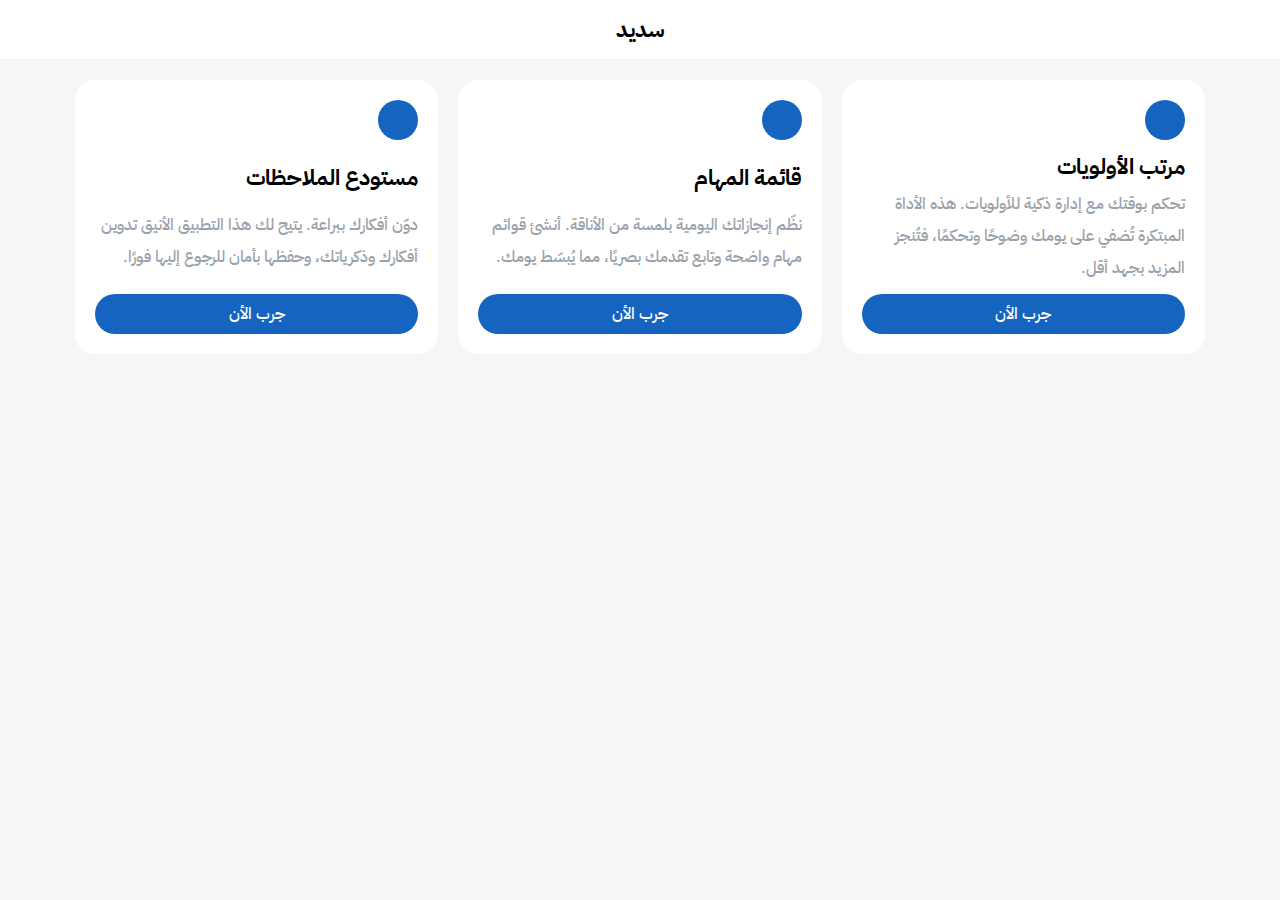
==== home.html @ 163f30ad "Add files via upload" ====
<!DOCTYPE html>
<html lang="ar" dir="rtl">
    <head>
        <meta charset="UTF-8" />
        <meta name="viewport" content="width=device-width, initial-scale=1.0" />
        <link rel="stylesheet" href="CSS/all.min.css" />
        <link rel="stylesheet" href="CSS/home.css" />
        <link rel="stylesheet" href="https://cdn.hugeicons.com/font/hgi-stroke-rounded.css" crossorigin="anonymous" />
        <title>سديد</title>
    </head>
    <body>
        <!-- Start Content -->
        <header>
            <div class="logo">سديد</div>
        </header>
        <section>
            <div class="container">
                <div class="box">
                    <div class="icon">
                        <i class="hgi hgi-stroke hgi-ai-computer"></i>
                    </div>
                    <h3>مرتب الأولويات</h3>
                    <p>تحكم بوقتك مع إدارة ذكية للأولويات. هذه الأداة المبتكرة تُضفي على يومك وضوحًا وتحكمًا، فتُنجز المزيد بجهد أقل.</p>
                    <a href="#"><button>جرب الأن</button></a>
                </div>
                <div class="box">
                    <div class="icon">
                        <i class="hgi hgi-stroke hgi-books-02"></i>
                    </div>
                    <h3>قائمة المهام</h3>
                    <p>نظّم إنجازاتك اليومية بلمسة من الأناقة. أنشئ قوائم مهام واضحة وتابع تقدمك بصريًا، مما يُبسّط يومك.</p>
                    <a href="#"><button>جرب الأن</button></a>
                </div>
                <div class="box">
                    <div class="icon">
                        <i class="hgi hgi-stroke hgi-folder-edit"></i>
                    </div>
                    <h3>مستودع الملاحظات</h3>
                    <p>دوّن أفكارك ببراعة. يتيح لك هذا التطبيق الأنيق تدوين أفكارك وذكرياتك، وحفظها بأمان للرجوع إليها فورًا.</p>
                    <a href="#"><button>جرب الأن</button></a>
                </div>
            </div>
        </section>
        <!-- End Content -->
        <!-- Script File -->
        <script src="JS/main.js"></script>
    </body>
</html>
---- CSS/home.css ----
@import url('https://fonts.googleapis.com/css2?family=Dancing+Script:wght@400..700&family=IBM+Plex+Sans+Arabic:wght@100;200;300;400;500;600;700&family=Kanit:ital,wght@0,100;0,200;0,300;0,400;0,500;0,600;0,700;0,800;0,900;1,100;1,200;1,300;1,400;1,500;1,600;1,700;1,800;1,900&display=swap');
* {
    margin: 0;
    padding: 0;
    box-sizing: border-box;
    user-select: none;
    font-family: "IBM Plex Sans Arabic", sans-serif;
}
:root {
    --main-color: #1565c0;
    --main-color-alt: #0d47a1;
    --main-transition: 300ms;
    --main-border: 1px solid #eee;
    --main-rad-border-btn: 999999px;
    --main-rad-border-div: 20px;
    --white-color: #fff;
    --black-color: #000;
    --gray-color: #99a1aa;
}
body {
    background-color: #f6f6f8;
}
.container {
    padding-left: 20px;
    padding-right: 20px;
    margin-left: auto;
    margin-right: auto;
}
/* Small */
@media (min-width: 768px) {
    .container {
        width: 750px;
    }
}
/* Medium */
@media (min-width: 992px) {
    .container {
        width: 970px;
    }
}
/* Large */
@media (min-width: 1200px) {
    .container {
        width: 1170px;
    }
}
header {
    min-height: 60px;
    background-color: var(--white-color);
    display: flex;
    align-items: center;
    justify-content: center;
    position: fixed;
    top: 0;
    left: 0;
    width: 100%;
    border-bottom: var(--main-border);
}
header .logo {
    font-size: 22px;
    color: var(--black-color);
    font-weight: bold;
}
section {
    margin-top: 60px;
    padding: 20px 0;
}
section .container {
    display: grid;
    grid-template-columns: repeat(auto-fill, minmax(300px, 1fr));
    gap: 20px;
}
section .box {
    background-color: var(--white-color);
    padding: 20px;
    border-radius: var(--main-rad-border-div);
    display: flex;
    justify-content: space-between;
    flex-direction: column;
}
section .box .icon {
    width: 40px;
    height: 40px;
    border-radius: 50%;
    background-color: var(--main-color);
    display: flex;
    align-items: center;
    justify-content: center;
    color: var(--white-color);
    margin-bottom: 10px;
}
section .box .icon i {
    font-size: 22px;
}
section .box h3 {
    font-size: 22px;
    color: var(--black-color);
    font-weight: 700;
    margin-bottom: 5px;
}
section .box p {
    color: var(--gray-color);
    font-size: 16px;
    line-height: 2;
    font-weight: 500;
    margin-bottom: 10px;
}
section .box button {
    width: 100%;
    height: 40px;
    border: none;
    border-radius: var(--main-rad-border-btn);
    color: var(--white-color);
    background-color: var(--main-color);
    font-size: 16px;
    font-weight: 500;
    cursor: pointer;
    transition: var(--main-transition);
}
section .box button:hover {
    background-color: var(--main-color-alt);
}
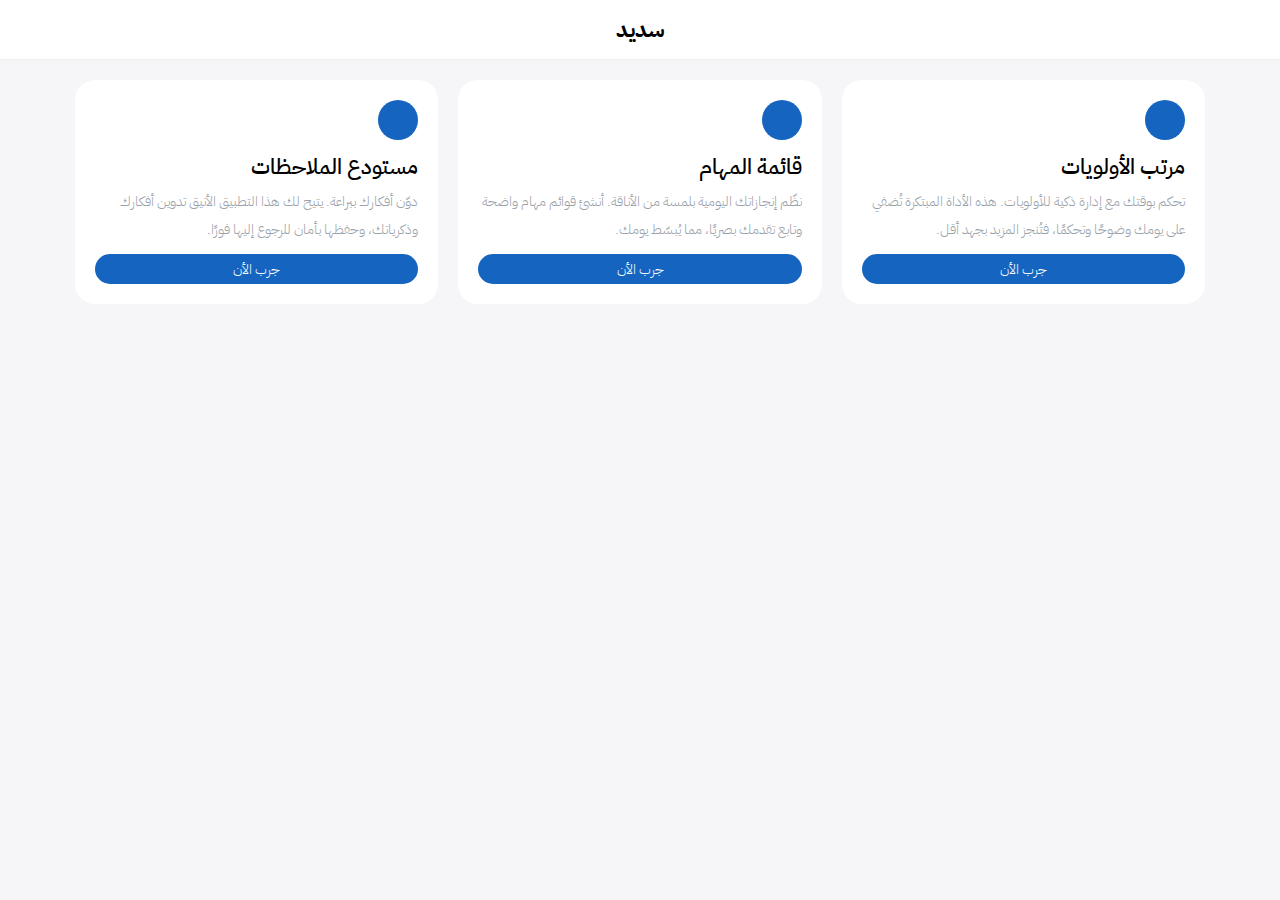
==== commit 0cb680ab: "Update home.html" ====
--- a/home.html
+++ b/home.html
@@ -21,7 +21,7 @@
                     </div>
                     <h3>مرتب الأولويات</h3>
                     <p>تحكم بوقتك مع إدارة ذكية للأولويات. هذه الأداة المبتكرة تُضفي على يومك وضوحًا وتحكمًا، فتُنجز المزيد بجهد أقل.</p>
-                    <a href="#"><button>جرب الأن</button></a>
+                    <a href="priority.html"><button>جرب الأن</button></a>
                 </div>
                 <div class="box">
                     <div class="icon">
@@ -45,4 +45,4 @@
         <!-- Script File -->
         <script src="JS/main.js"></script>
     </body>
-</html>+</html>
--- a/CSS/home.css
+++ b/CSS/home.css
@@ -95,28 +95,28 @@
 section .box h3 {
     font-size: 22px;
     color: var(--black-color);
-    font-weight: 700;
+    font-weight: 500;
     margin-bottom: 5px;
 }
 section .box p {
     color: var(--gray-color);
-    font-size: 16px;
+    font-size: 14px;
     line-height: 2;
-    font-weight: 500;
+    font-weight: 300;
     margin-bottom: 10px;
 }
 section .box button {
     width: 100%;
-    height: 40px;
+    height: 30px;
     border: none;
     border-radius: var(--main-rad-border-btn);
     color: var(--white-color);
     background-color: var(--main-color);
-    font-size: 16px;
-    font-weight: 500;
+    font-size: 14px;
+    font-weight: 300;
     cursor: pointer;
     transition: var(--main-transition);
 }
 section .box button:hover {
     background-color: var(--main-color-alt);
-}+}
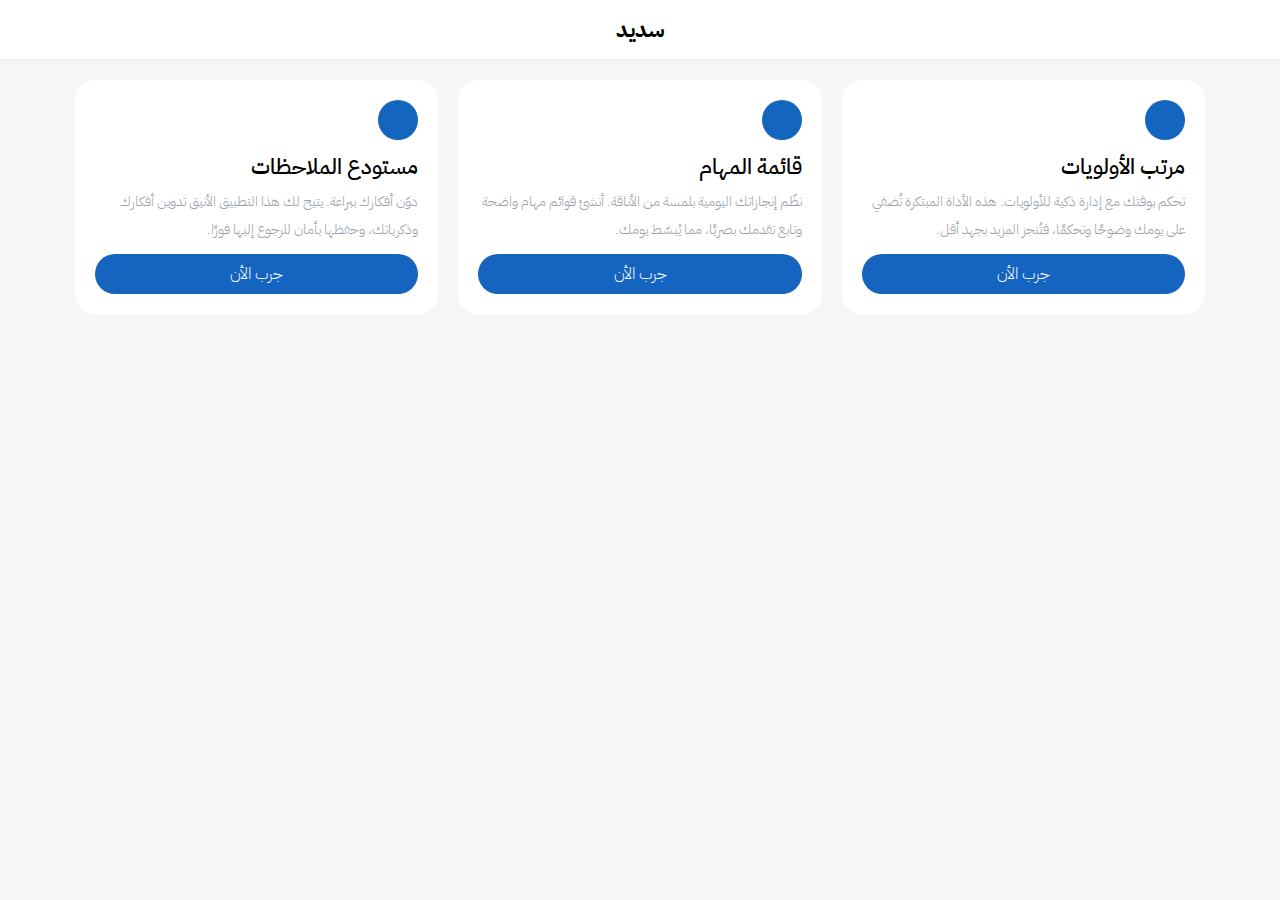
==== commit d6496a46: "Update home.html" ====
--- a/home.html
+++ b/home.html
@@ -29,7 +29,7 @@
                     </div>
                     <h3>قائمة المهام</h3>
                     <p>نظّم إنجازاتك اليومية بلمسة من الأناقة. أنشئ قوائم مهام واضحة وتابع تقدمك بصريًا، مما يُبسّط يومك.</p>
-                    <a href="#"><button>جرب الأن</button></a>
+                    <a href="todo.html"><button>جرب الأن</button></a>
                 </div>
                 <div class="box">
                     <div class="icon">
--- a/CSS/home.css
+++ b/CSS/home.css
@@ -107,12 +107,12 @@
 }
 section .box button {
     width: 100%;
-    height: 30px;
+    height: 40px;
     border: none;
     border-radius: var(--main-rad-border-btn);
     color: var(--white-color);
     background-color: var(--main-color);
-    font-size: 14px;
+    font-size: 16px;
     font-weight: 300;
     cursor: pointer;
     transition: var(--main-transition);
